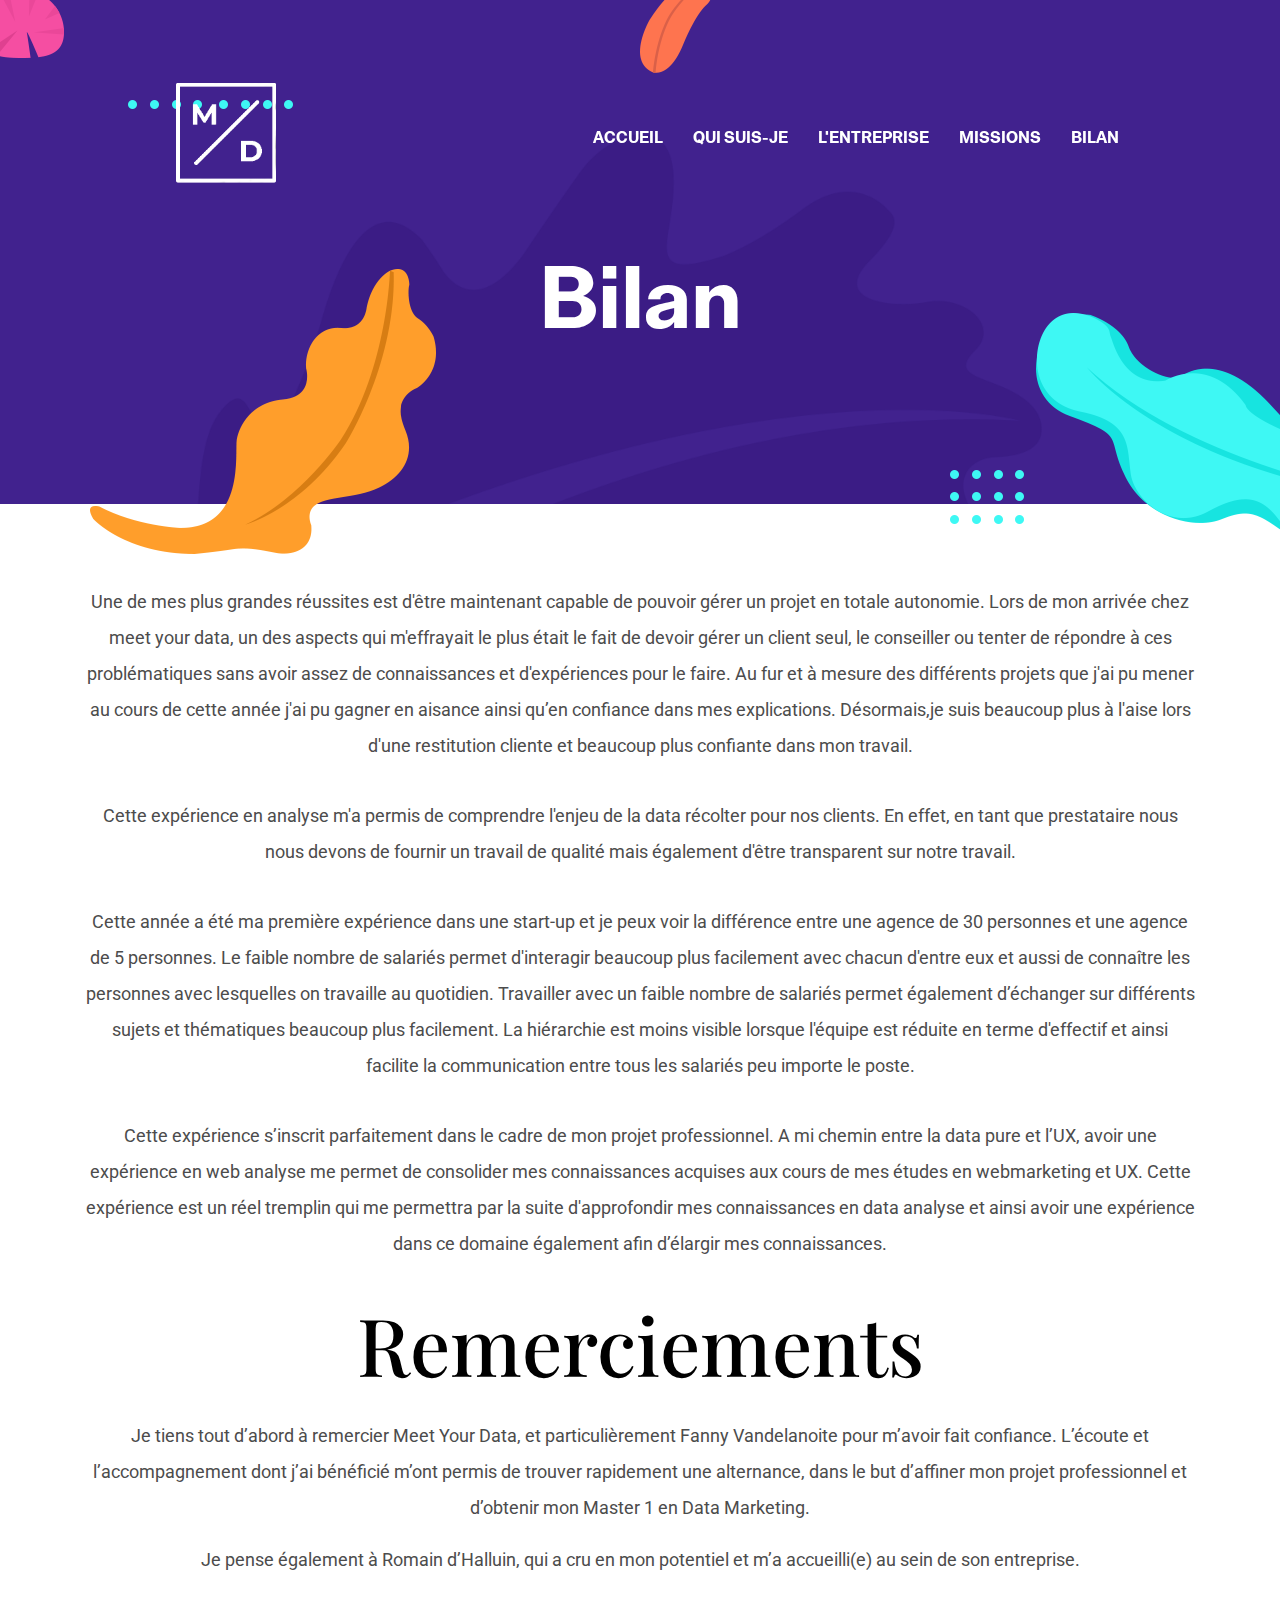
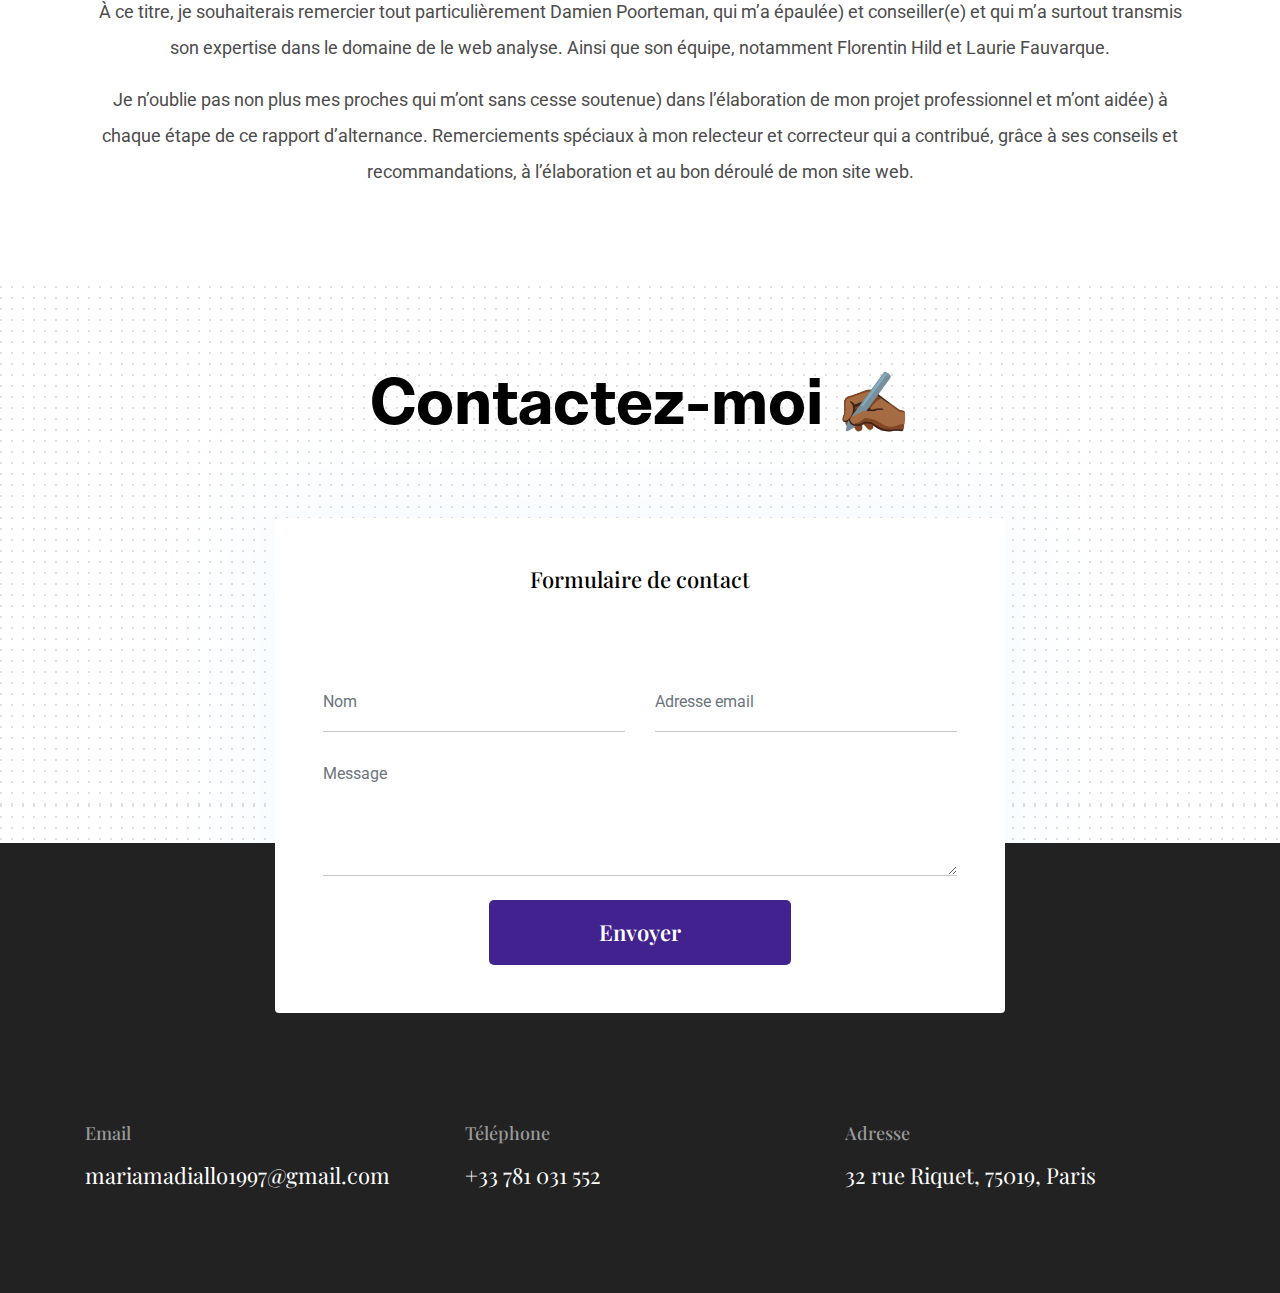
==== portfolio.html @ 120aec16 "Add files via upload" ====
<!DOCTYPE html>
<html lang="zxx">

<head>
  <!-- Google Tag Manager -->
<script>(function(w,d,s,l,i){w[l]=w[l]||[];w[l].push({'gtm.start':
new Date().getTime(),event:'gtm.js'});var f=d.getElementsByTagName(s)[0],
j=d.createElement(s),dl=l!='dataLayer'?'&l='+l:'';j.async=true;j.src=
'https://www.googletagmanager.com/gtm.js?id='+i+dl;f.parentNode.insertBefore(j,f);
})(window,document,'script','dataLayer','GTM-PW75D5S');</script>
<!-- End Google Tag Manager -->
  <meta charset="utf-8">
  <title>Mariama | Rapport d'alternance</title>

  <!-- mobile responsive meta -->
  <meta name="viewport" content="width=device-width, initial-scale=1">
  <meta name="viewport" content="width=device-width, initial-scale=1, maximum-scale=1">

  <!-- ** Plugins Needed for the Project ** -->
  <!-- Bootstrap -->
  <link rel="stylesheet" href="plugins/bootstrap/bootstrap.min.css">
  <!-- slick slider -->
  <link rel="stylesheet" href="plugins/slick/slick.css">
  <!-- themefy-icon -->
  <link rel="stylesheet" href="plugins/themify-icons/themify-icons.css">

  <!-- Main Stylesheet -->
  <link href="css/style.css" rel="stylesheet">

  <!--Favicon-->
  <link rel="shortcut icon" href="images/Logo_MD.png" type="image/x-icon">
  <link rel="icon" href="images/Logo_MD.png" type="image/x-icon">

</head>

<body>
  <!-- Google Tag Manager (noscript) -->
<noscript><iframe src="https://www.googletagmanager.com/ns.html?id=GTM-PW75D5S"
height="0" width="0" style="display:none;visibility:hidden"></iframe></noscript>
<!-- End Google Tag Manager (noscript) -->


  <header class="navigation fixed-top">
    <nav class="navbar navbar-expand-lg navbar-dark">
      <a class="navbar-brand font-tertiary h3" href="index.html"><img src="images/Logo_MD.png" alt="Myself"></a>
      <button class="navbar-toggler" type="button" data-toggle="collapse" data-target="#navigation"
        aria-controls="navigation" aria-expanded="false" aria-label="Toggle navigation">
        <span class="navbar-toggler-icon"></span>
      </button>

      <div class="collapse navbar-collapse text-center" id="navigation">
        <ul class="navbar-nav ml-auto">
          <li class="nav-item active">
            <a class="nav-link" href="index.html">Accueil</a>
          </li>
          <li class="nav-item">
            <a class="nav-link" href="about.html">Qui suis-je</a>
          </li>
          <li class="nav-item">
            <a class="nav-link" href="blog.html">L'entreprise</a>
          </li>
          <li class="nav-item">
            <a class="nav-link" href="contact.html">Missions</a>
          </li>
          <li class="nav-item">
            <a class="nav-link" href="portfolio.html">Bilan</a>
          </li>
        </ul>
      </div>
    </nav>
  </header>

<!-- page title -->
<section class="page-title bg-primary position-relative">
  <div class="container">
    <div class="row">
      <div class="col-12 text-center">
        <h1 class="text-white font-tertiary">Bilan</h1>
      </div>
    </div>
  </div>


  <!-- background shapes -->
  <img src="images/illustrations/page-title.png" alt="illustrations" class="bg-shape-1 w-100">
  <img src="images/illustrations/leaf-pink-round.png" alt="illustrations" class="bg-shape-2">
  <img src="images/illustrations/dots-cyan.png" alt="illustrations" class="bg-shape-3">
  <img src="images/illustrations/leaf-orange.png" alt="illustrations" class="bg-shape-4">
  <img src="images/illustrations/leaf-yellow.png" alt="illustrations" class="bg-shape-5">
  <img src="images/illustrations/dots-group-cyan.png" alt="illustrations" class="bg-shape-6">
  <img src="images/illustrations/leaf-cyan-lg.png" alt="illustrations" class="bg-shape-7">
</section>
<!-- /page title -->
<section class="section pt-12">
  <div class="container">
    <div class="row">

      <div class="col-12 text-center">

        <p>Une de mes plus grandes réussites est d'être maintenant capable de pouvoir gérer un projet en totale autonomie. Lors de mon arrivée chez meet your data, un des aspects qui m'effrayait le plus était le fait de devoir gérer un client seul, le conseiller ou tenter de répondre à ces problématiques sans avoir assez de connaissances et d'expériences pour le faire. Au fur et à mesure des différents projets que j'ai pu mener au cours de cette année j'ai pu gagner en aisance  ainsi qu’en confiance dans mes explications. Désormais,je suis beaucoup plus à l'aise lors d'une restitution cliente et beaucoup plus confiante dans mon travail.</p><br>


        <p>Cette expérience en analyse m'a permis de comprendre l'enjeu de la data récolter pour nos clients. En effet, en tant que prestataire nous nous devons de fournir un travail de qualité mais également d'être transparent sur notre travail.</p><br>

        <p>Cette année a été ma première expérience dans une start-up et je peux voir la différence entre une agence de 30 personnes et une agence de 5 personnes. Le faible nombre de salariés permet d'interagir beaucoup plus facilement avec chacun d'entre eux et aussi de connaître les personnes avec lesquelles on travaille au quotidien. Travailler avec un faible nombre de salariés permet également d’échanger sur différents sujets et thématiques beaucoup plus facilement. La hiérarchie est moins visible lorsque l'équipe est réduite en terme d'effectif et ainsi facilite la communication entre tous les salariés peu importe le poste. </p><br>

        <p>Cette expérience s’inscrit parfaitement dans le cadre de mon projet professionnel. A mi chemin entre la data pure et l’UX, avoir une expérience en web analyse me permet de consolider mes connaissances acquises aux cours de mes études en webmarketing et UX. Cette expérience est un réel tremplin qui me permettra par la suite d'approfondir mes connaissances en data analyse et ainsi avoir une expérience dans ce domaine également afin d’élargir mes connaissances.</p><br>


      <div class="remerciement">
        <h1 class="remerciements">Remerciements</h1></br>
        <p>Je tiens tout d’abord à remercier Meet Your Data, et particulièrement Fanny Vandelanoite pour m’avoir fait confiance.
          L’écoute et l’accompagnement dont j’ai bénéficié m’ont permis de trouver rapidement une alternance, dans le but d’affiner mon projet professionnel et d’obtenir mon Master 1 en Data Marketing.
        </p>
        <p>Je pense également à Romain d’Halluin, qui a cru en mon potentiel et m’a accueilli(e) au sein de son entreprise.</p>
        <p>À ce titre, je souhaiterais remercier tout particulièrement Damien Poorteman, qui m’a épaulée) et conseiller(e) et qui m’a surtout transmis son expertise dans le domaine de le web analyse.
          Ainsi que son équipe, notamment Florentin Hild et Laurie Fauvarque.</p>
          <p>Je n’oublie pas non plus mes proches qui m’ont sans cesse soutenue) dans l’élaboration de mon projet professionnel et m’ont aidée) à chaque étape de ce rapport d’alternance.

Remerciements spéciaux à mon relecteur et correcteur qui a contribué, grâce à ses conseils et recommandations, à l’élaboration et au bon déroulé de mon site web.<p/>
      </div>
          </div>
              </div>
                </div>
                 </div>
               </section>

      <!-- contact -->
      <section class="section section-on-footer" data-background="images/backgrounds/bg-dots.png">
        <div class="container">
          <div class="row">
            <div class="col-12 text-center">
              <h2 class="section-title">Contactez-moi ✍🏾</h2>
            </div>
            <div class="col-lg-8 mx-auto">
              <div class="bg-white rounded text-center p-5 shadow-down">
                <h4 class="mb-80">Formulaire de contact</h4>
                <form action="#" class="row">
                  <div class="col-md-6">
                    <input type="text" id="name" name="name" placeholder="Nom" class="form-control px-0 mb-4">
                  </div>
                  <div class="col-md-6">
                    <input type="email" id="email" name="email" placeholder="Adresse email" class="form-control px-0 mb-4">
                  </div>
                  <div class="col-12">
                    <textarea name="message" id="message" class="form-control px-0 mb-4"
                      placeholder="Message"></textarea>
                  </div>
                  <div class="col-lg-6 col-10 mx-auto">
                    <button class="btn btn-primary w-100">Envoyer</button>
                  </div>
                </form>
              </div>
            </div>
          </div>
        </div>
      </section>
      <!-- /contact -->

      <!-- footer -->
      <footer class="bg-dark footer-section">
        <div class="section">
          <div class="container">
            <div class="row">
              <div class="col-md-4">
                <h5 class="text-light">Email</h5>
                <p class="text-white paragraph-lg font-secondary">mariamadiallo1997@gmail.com</p>
              </div>
              <div class="col-md-4">
                <h5 class="text-light">Téléphone</h5>
                <p class="text-white paragraph-lg font-secondary">+33 781 031 552</p>
              </div>
              <div class="col-md-4">
                <h5 class="text-light">Adresse</h5>
                <p class="text-white paragraph-lg font-secondary">32 rue Riquet, 75019, Paris</p>
              </div>
            </div>
          </div>
        </div>
      </footer>
      <!-- /footer -->

      <!-- jQuery -->
      <script src="plugins/jQuery/jquery.min.js"></script>
      <!-- Bootstrap JS -->
      <script src="plugins/bootstrap/bootstrap.min.js"></script>
      <!-- slick slider -->
      <script src="plugins/slick/slick.min.js"></script>
      <!-- filter -->
      <script src="plugins/shuffle/shuffle.min.js"></script>

      <!-- Main Script -->
      <script src="js/script.js"></script>



      </body>
      </html>
---- plugins/themify-icons/themify-icons.css ----
@font-face{font-family:themify;src:url(fonts/themify.eot?-fvbane);src:url(fonts/themify.eot?#iefix-fvbane) format('embedded-opentype'),url(fonts/themify.woff?-fvbane) format('woff'),url(fonts/themify.ttf?-fvbane) format('truetype'),url(fonts/themify.svg?-fvbane#themify) format('svg');font-weight:400;font-style:normal}[class*=" ti-"],[class^=ti-]{font-family:themify;speak:none;font-style:normal;font-weight:400;font-variant:normal;text-transform:none;line-height:1;-webkit-font-smoothing:antialiased;-moz-osx-font-smoothing:grayscale}.ti-wand:before{content:"\e600"}.ti-volume:before{content:"\e601"}.ti-user:before{content:"\e602"}.ti-unlock:before{content:"\e603"}.ti-unlink:before{content:"\e604"}.ti-trash:before{content:"\e605"}.ti-thought:before{content:"\e606"}.ti-target:before{content:"\e607"}.ti-tag:before{content:"\e608"}.ti-tablet:before{content:"\e609"}.ti-star:before{content:"\e60a"}.ti-spray:before{content:"\e60b"}.ti-signal:before{content:"\e60c"}.ti-shopping-cart:before{content:"\e60d"}.ti-shopping-cart-full:before{content:"\e60e"}.ti-settings:before{content:"\e60f"}.ti-search:before{content:"\e610"}.ti-zoom-in:before{content:"\e611"}.ti-zoom-out:before{content:"\e612"}.ti-cut:before{content:"\e613"}.ti-ruler:before{content:"\e614"}.ti-ruler-pencil:before{content:"\e615"}.ti-ruler-alt:before{content:"\e616"}.ti-bookmark:before{content:"\e617"}.ti-bookmark-alt:before{content:"\e618"}.ti-reload:before{content:"\e619"}.ti-plus:before{content:"\e61a"}.ti-pin:before{content:"\e61b"}.ti-pencil:before{content:"\e61c"}.ti-pencil-alt:before{content:"\e61d"}.ti-paint-roller:before{content:"\e61e"}.ti-paint-bucket:before{content:"\e61f"}.ti-na:before{content:"\e620"}.ti-mobile:before{content:"\e621"}.ti-minus:before{content:"\e622"}.ti-medall:before{content:"\e623"}.ti-medall-alt:before{content:"\e624"}.ti-marker:before{content:"\e625"}.ti-marker-alt:before{content:"\e626"}.ti-arrow-up:before{content:"\e627"}.ti-arrow-right:before{content:"\e628"}.ti-arrow-left:before{content:"\e629"}.ti-arrow-down:before{content:"\e62a"}.ti-lock:before{content:"\e62b"}.ti-location-arrow:before{content:"\e62c"}.ti-link:before{content:"\e62d"}.ti-layout:before{content:"\e62e"}.ti-layers:before{content:"\e62f"}.ti-layers-alt:before{content:"\e630"}.ti-key:before{content:"\e631"}.ti-import:before{content:"\e632"}.ti-image:before{content:"\e633"}.ti-heart:before{content:"\e634"}.ti-heart-broken:before{content:"\e635"}.ti-hand-stop:before{content:"\e636"}.ti-hand-open:before{content:"\e637"}.ti-hand-drag:before{content:"\e638"}.ti-folder:before{content:"\e639"}.ti-flag:before{content:"\e63a"}.ti-flag-alt:before{content:"\e63b"}.ti-flag-alt-2:before{content:"\e63c"}.ti-eye:before{content:"\e63d"}.ti-export:before{content:"\e63e"}.ti-exchange-vertical:before{content:"\e63f"}.ti-desktop:before{content:"\e640"}.ti-cup:before{content:"\e641"}.ti-crown:before{content:"\e642"}.ti-comments:before{content:"\e643"}.ti-comment:before{content:"\e644"}.ti-comment-alt:before{content:"\e645"}.ti-close:before{content:"\e646"}.ti-clip:before{content:"\e647"}.ti-angle-up:before{content:"\e648"}.ti-angle-right:before{content:"\e649"}.ti-angle-left:before{content:"\e64a"}.ti-angle-down:before{content:"\e64b"}.ti-check:before{content:"\e64c"}.ti-check-box:before{content:"\e64d"}.ti-camera:before{content:"\e64e"}.ti-announcement:before{content:"\e64f"}.ti-brush:before{content:"\e650"}.ti-briefcase:before{content:"\e651"}.ti-bolt:before{content:"\e652"}.ti-bolt-alt:before{content:"\e653"}.ti-blackboard:before{content:"\e654"}.ti-bag:before{content:"\e655"}.ti-move:before{content:"\e656"}.ti-arrows-vertical:before{content:"\e657"}.ti-arrows-horizontal:before{content:"\e658"}.ti-fullscreen:before{content:"\e659"}.ti-arrow-top-right:before{content:"\e65a"}.ti-arrow-top-left:before{content:"\e65b"}.ti-arrow-circle-up:before{content:"\e65c"}.ti-arrow-circle-right:before{content:"\e65d"}.ti-arrow-circle-left:before{content:"\e65e"}.ti-arrow-circle-down:before{content:"\e65f"}.ti-angle-double-up:before{content:"\e660"}.ti-angle-double-right:before{content:"\e661"}.ti-angle-double-left:before{content:"\e662"}.ti-angle-double-down:before{content:"\e663"}.ti-zip:before{content:"\e664"}.ti-world:before{content:"\e665"}.ti-wheelchair:before{content:"\e666"}.ti-view-list:before{content:"\e667"}.ti-view-list-alt:before{content:"\e668"}.ti-view-grid:before{content:"\e669"}.ti-uppercase:before{content:"\e66a"}.ti-upload:before{content:"\e66b"}.ti-underline:before{content:"\e66c"}.ti-truck:before{content:"\e66d"}.ti-timer:before{content:"\e66e"}.ti-ticket:before{content:"\e66f"}.ti-thumb-up:before{content:"\e670"}.ti-thumb-down:before{content:"\e671"}.ti-text:before{content:"\e672"}.ti-stats-up:before{content:"\e673"}.ti-stats-down:before{content:"\e674"}.ti-split-v:before{content:"\e675"}.ti-split-h:before{content:"\e676"}.ti-smallcap:before{content:"\e677"}.ti-shine:before{content:"\e678"}.ti-shift-right:before{content:"\e679"}.ti-shift-left:before{content:"\e67a"}.ti-shield:before{content:"\e67b"}.ti-notepad:before{content:"\e67c"}.ti-server:before{content:"\e67d"}.ti-quote-right:before{content:"\e67e"}.ti-quote-left:before{content:"\e67f"}.ti-pulse:before{content:"\e680"}.ti-printer:before{content:"\e681"}.ti-power-off:before{content:"\e682"}.ti-plug:before{content:"\e683"}.ti-pie-chart:before{content:"\e684"}.ti-paragraph:before{content:"\e685"}.ti-panel:before{content:"\e686"}.ti-package:before{content:"\e687"}.ti-music:before{content:"\e688"}.ti-music-alt:before{content:"\e689"}.ti-mouse:before{content:"\e68a"}.ti-mouse-alt:before{content:"\e68b"}.ti-money:before{content:"\e68c"}.ti-microphone:before{content:"\e68d"}.ti-menu:before{content:"\e68e"}.ti-menu-alt:before{content:"\e68f"}.ti-map:before{content:"\e690"}.ti-map-alt:before{content:"\e691"}.ti-loop:before{content:"\e692"}.ti-location-pin:before{content:"\e693"}.ti-list:before{content:"\e694"}.ti-light-bulb:before{content:"\e695"}.ti-Italic:before{content:"\e696"}.ti-info:before{content:"\e697"}.ti-infinite:before{content:"\e698"}.ti-id-badge:before{content:"\e699"}.ti-hummer:before{content:"\e69a"}.ti-home:before{content:"\e69b"}.ti-help:before{content:"\e69c"}.ti-headphone:before{content:"\e69d"}.ti-harddrives:before{content:"\e69e"}.ti-harddrive:before{content:"\e69f"}.ti-gift:before{content:"\e6a0"}.ti-game:before{content:"\e6a1"}.ti-filter:before{content:"\e6a2"}.ti-files:before{content:"\e6a3"}.ti-file:before{content:"\e6a4"}.ti-eraser:before{content:"\e6a5"}.ti-envelope:before{content:"\e6a6"}.ti-download:before{content:"\e6a7"}.ti-direction:before{content:"\e6a8"}.ti-direction-alt:before{content:"\e6a9"}.ti-dashboard:before{content:"\e6aa"}.ti-control-stop:before{content:"\e6ab"}.ti-control-shuffle:before{content:"\e6ac"}.ti-control-play:before{content:"\e6ad"}.ti-control-pause:before{content:"\e6ae"}.ti-control-forward:before{content:"\e6af"}.ti-control-backward:before{content:"\e6b0"}.ti-cloud:before{content:"\e6b1"}.ti-cloud-up:before{content:"\e6b2"}.ti-cloud-down:before{content:"\e6b3"}.ti-clipboard:before{content:"\e6b4"}.ti-car:before{content:"\e6b5"}.ti-calendar:before{content:"\e6b6"}.ti-book:before{content:"\e6b7"}.ti-bell:before{content:"\e6b8"}.ti-basketball:before{content:"\e6b9"}.ti-bar-chart:before{content:"\e6ba"}.ti-bar-chart-alt:before{content:"\e6bb"}.ti-back-right:before{content:"\e6bc"}.ti-back-left:before{content:"\e6bd"}.ti-arrows-corner:before{content:"\e6be"}.ti-archive:before{content:"\e6bf"}.ti-anchor:before{content:"\e6c0"}.ti-align-right:before{content:"\e6c1"}.ti-align-left:before{content:"\e6c2"}.ti-align-justify:before{content:"\e6c3"}.ti-align-center:before{content:"\e6c4"}.ti-alert:before{content:"\e6c5"}.ti-alarm-clock:before{content:"\e6c6"}.ti-agenda:before{content:"\e6c7"}.ti-write:before{content:"\e6c8"}.ti-window:before{content:"\e6c9"}.ti-widgetized:before{content:"\e6ca"}.ti-widget:before{content:"\e6cb"}.ti-widget-alt:before{content:"\e6cc"}.ti-wallet:before{content:"\e6cd"}.ti-video-clapper:before{content:"\e6ce"}.ti-video-camera:before{content:"\e6cf"}.ti-vector:before{content:"\e6d0"}.ti-themify-logo:before{content:"\e6d1"}.ti-themify-favicon:before{content:"\e6d2"}.ti-themify-favicon-alt:before{content:"\e6d3"}.ti-support:before{content:"\e6d4"}.ti-stamp:before{content:"\e6d5"}.ti-split-v-alt:before{content:"\e6d6"}.ti-slice:before{content:"\e6d7"}.ti-shortcode:before{content:"\e6d8"}.ti-shift-right-alt:before{content:"\e6d9"}.ti-shift-left-alt:before{content:"\e6da"}.ti-ruler-alt-2:before{content:"\e6db"}.ti-receipt:before{content:"\e6dc"}.ti-pin2:before{content:"\e6dd"}.ti-pin-alt:before{content:"\e6de"}.ti-pencil-alt2:before{content:"\e6df"}.ti-palette:before{content:"\e6e0"}.ti-more:before{content:"\e6e1"}.ti-more-alt:before{content:"\e6e2"}.ti-microphone-alt:before{content:"\e6e3"}.ti-magnet:before{content:"\e6e4"}.ti-line-double:before{content:"\e6e5"}.ti-line-dotted:before{content:"\e6e6"}.ti-line-dashed:before{content:"\e6e7"}.ti-layout-width-full:before{content:"\e6e8"}.ti-layout-width-default:before{content:"\e6e9"}.ti-layout-width-default-alt:before{content:"\e6ea"}.ti-layout-tab:before{content:"\e6eb"}.ti-layout-tab-window:before{content:"\e6ec"}.ti-layout-tab-v:before{content:"\e6ed"}.ti-layout-tab-min:before{content:"\e6ee"}.ti-layout-slider:before{content:"\e6ef"}.ti-layout-slider-alt:before{content:"\e6f0"}.ti-layout-sidebar-right:before{content:"\e6f1"}.ti-layout-sidebar-none:before{content:"\e6f2"}.ti-layout-sidebar-left:before{content:"\e6f3"}.ti-layout-placeholder:before{content:"\e6f4"}.ti-layout-menu:before{content:"\e6f5"}.ti-layout-menu-v:before{content:"\e6f6"}.ti-layout-menu-separated:before{content:"\e6f7"}.ti-layout-menu-full:before{content:"\e6f8"}.ti-layout-media-right-alt:before{content:"\e6f9"}.ti-layout-media-right:before{content:"\e6fa"}.ti-layout-media-overlay:before{content:"\e6fb"}.ti-layout-media-overlay-alt:before{content:"\e6fc"}.ti-layout-media-overlay-alt-2:before{content:"\e6fd"}.ti-layout-media-left-alt:before{content:"\e6fe"}.ti-layout-media-left:before{content:"\e6ff"}.ti-layout-media-center-alt:before{content:"\e700"}.ti-layout-media-center:before{content:"\e701"}.ti-layout-list-thumb:before{content:"\e702"}.ti-layout-list-thumb-alt:before{content:"\e703"}.ti-layout-list-post:before{content:"\e704"}.ti-layout-list-large-image:before{content:"\e705"}.ti-layout-line-solid:before{content:"\e706"}.ti-layout-grid4:before{content:"\e707"}.ti-layout-grid3:before{content:"\e708"}.ti-layout-grid2:before{content:"\e709"}.ti-layout-grid2-thumb:before{content:"\e70a"}.ti-layout-cta-right:before{content:"\e70b"}.ti-layout-cta-left:before{content:"\e70c"}.ti-layout-cta-center:before{content:"\e70d"}.ti-layout-cta-btn-right:before{content:"\e70e"}.ti-layout-cta-btn-left:before{content:"\e70f"}.ti-layout-column4:before{content:"\e710"}.ti-layout-column3:before{content:"\e711"}.ti-layout-column2:before{content:"\e712"}.ti-layout-accordion-separated:before{content:"\e713"}.ti-layout-accordion-merged:before{content:"\e714"}.ti-layout-accordion-list:before{content:"\e715"}.ti-ink-pen:before{content:"\e716"}.ti-info-alt:before{content:"\e717"}.ti-help-alt:before{content:"\e718"}.ti-headphone-alt:before{content:"\e719"}.ti-hand-point-up:before{content:"\e71a"}.ti-hand-point-right:before{content:"\e71b"}.ti-hand-point-left:before{content:"\e71c"}.ti-hand-point-down:before{content:"\e71d"}.ti-gallery:before{content:"\e71e"}.ti-face-smile:before{content:"\e71f"}.ti-face-sad:before{content:"\e720"}.ti-credit-card:before{content:"\e721"}.ti-control-skip-forward:before{content:"\e722"}.ti-control-skip-backward:before{content:"\e723"}.ti-control-record:before{content:"\e724"}.ti-control-eject:before{content:"\e725"}.ti-comments-smiley:before{content:"\e726"}.ti-brush-alt:before{content:"\e727"}.ti-youtube:before{content:"\e728"}.ti-vimeo:before{content:"\e729"}.ti-twitter:before{content:"\e72a"}.ti-time:before{content:"\e72b"}.ti-tumblr:before{content:"\e72c"}.ti-skype:before{content:"\e72d"}.ti-share:before{content:"\e72e"}.ti-share-alt:before{content:"\e72f"}.ti-rocket:before{content:"\e730"}.ti-pinterest:before{content:"\e731"}.ti-new-window:before{content:"\e732"}.ti-microsoft:before{content:"\e733"}.ti-list-ol:before{content:"\e734"}.ti-linkedin:before{content:"\e735"}.ti-layout-sidebar-2:before{content:"\e736"}.ti-layout-grid4-alt:before{content:"\e737"}.ti-layout-grid3-alt:before{content:"\e738"}.ti-layout-grid2-alt:before{content:"\e739"}.ti-layout-column4-alt:before{content:"\e73a"}.ti-layout-column3-alt:before{content:"\e73b"}.ti-layout-column2-alt:before{content:"\e73c"}.ti-instagram:before{content:"\e73d"}.ti-google:before{content:"\e73e"}.ti-github:before{content:"\e73f"}.ti-flickr:before{content:"\e740"}.ti-facebook:before{content:"\e741"}.ti-dropbox:before{content:"\e742"}.ti-dribbble:before{content:"\e743"}.ti-apple:before{content:"\e744"}.ti-android:before{content:"\e745"}.ti-save:before{content:"\e746"}.ti-save-alt:before{content:"\e747"}.ti-yahoo:before{content:"\e748"}.ti-wordpress:before{content:"\e749"}.ti-vimeo-alt:before{content:"\e74a"}.ti-twitter-alt:before{content:"\e74b"}.ti-tumblr-alt:before{content:"\e74c"}.ti-trello:before{content:"\e74d"}.ti-stack-overflow:before{content:"\e74e"}.ti-soundcloud:before{content:"\e74f"}.ti-sharethis:before{content:"\e750"}.ti-sharethis-alt:before{content:"\e751"}.ti-reddit:before{content:"\e752"}.ti-pinterest-alt:before{content:"\e753"}.ti-microsoft-alt:before{content:"\e754"}.ti-linux:before{content:"\e755"}.ti-jsfiddle:before{content:"\e756"}.ti-joomla:before{content:"\e757"}.ti-html5:before{content:"\e758"}.ti-flickr-alt:before{content:"\e759"}.ti-email:before{content:"\e75a"}.ti-drupal:before{content:"\e75b"}.ti-dropbox-alt:before{content:"\e75c"}.ti-css3:before{content:"\e75d"}.ti-rss:before{content:"\e75e"}.ti-rss-alt:before{content:"\e75f"}
---- css/style.css ----
/*!------------------------------------------------------------------
[MAIN STYLESHEET]

PROJECT:	Project Name
VERSION:	Versoin Number
-------------------------------------------------------------------*/
/*------------------------------------------------------------------
[TABLE OF CONTENTS]
-------------------------------------------------------------------*/
/*  typography */
@import url("https://fonts.googleapis.com/css?family=Playfair+Display:400,700|Roboto:300,400,500,700");
@font-face {
  font-family: 'BwNistaInt-xBd';
  src: url("../plugins/fonts/BwNistaInt-xBd.woff") format("woff");
  font-style: normal;
  font-display: swap;
}

body {
  line-height: 1.2;
  font-family: "Roboto", sans-serif;
  -webkit-font-smoothing: antialiased;
  font-size: 15px;
  color: #4c4c4c;
}

header img{
    border-style: white;
    width: 100px;
    margin: 30px;
    float: left;
}

p, .paragraph {
  font-weight: 400;
  color: #4c4c4c;
  font-size: 18px;
  line-height: 2;
  font-family: "Roboto", sans-serif;
}

p-lg, .paragraph-lg {
  font-size: 22px;
}

h1, h2, h3, h4, h5, h6 {
  color: #000;
  font-family: "Playfair Display", serif;
  line-height: 1.2;
}

h1, .h1 {
  font-size: 80px;
}

@media (max-width: 991px) {
  h1, .h1 {
    font-size: 65px;
  }
}

h2, .h2 {
  font-size: 60px;
}

@media (max-width: 991px) {
  h2, .h2 {
    font-size: 50px;
  }
}

h3, .h3 {
  font-size: 40px;
}

h4, .h4 {
  font-size: 22px;
}

h5, .h5 {
  font-size: 18px;
}

h6, .h6 {
  font-size: 14px;
}

/* Button style */
.btn {
  font-size: 22px;
  font-family: "Playfair Display", serif;
  text-transform: capitalize;
  padding: 16px 44px;
  border-radius: 5px;
  font-weight: 600;
  border: 0;
  position: relative;
  z-index: 1;
  transition: .2s ease;
}

.btn:focus {
  outline: 0;
  box-shadow: none !important;
}

.btn:active {
  box-shadow: none;
}

.btn-sm {
  font-size: 15px;
  padding: 10px 30px;
}

.btn-xs {
  padding: 5px 10px;
  font-size: 15px;
}

.btn-primary {
  background: #41228e;
  color: #fff;
}

.btn-primary:active {
  background: #542cb7 !important;
}

.btn-primary:hover {
  background: #542cb7;
}

.btn-primary.focus, .btn-primary.active {
  background: #542cb7 !important;
  box-shadow: none !important;
}

.btn-transparent {
  background: transparent;
  color: #41228e;
  font-weight: bold;
}

.btn-transparent:active, .btn-transparent:hover {
  color: #41228e;
}

body {
  background-color: #fff;
  overflow-x: hidden;
}

::-moz-selection {
  background: #542cb7;
  color: #fff;
}

::selection {
  background: #542cb7;
  color: #fff;
}

/* preloader */
.preloader {
  position: fixed;
  top: 0;
  left: 0;
  right: 0;
  bottom: 0;
  background-color: #fff;
  z-index: 999;
  display: flex;
  align-items: center;
  justify-content: center;
}

ol,
ul {
  list-style-type: none;
  margin: 0px;
}

img {
  vertical-align: middle;
  border: 0;
}

a,
a:hover,
a:focus {
  text-decoration: none;
}

a,
button,
select {
  cursor: pointer;
  transition: .2s ease;
}

a:focus,
button:focus,
select:focus {
  outline: 0;
}

a.text-dark:hover {
  color: #41228e !important;
}

a:hover {
  color: #41228e;
}

.slick-slide {
  outline: 0;
}

.section {
  padding-top: 80px;
  padding-bottom: 80px;
}

.section-title {
  margin-bottom: 80px;
  font-family: "BwNistaInt-xBd";
}

.bg-cover {
  background-size: cover;
  background-position: center center;
  background-repeat: no-repeat;
}

/* overlay */
.overlay {
  position: relative;
}

.overlay::before {
  position: absolute;
  content: '';
  height: 100%;
  width: 100%;
  top: 0;
  left: 0;
  background: #000;
  opacity: .5;
}

.outline-0 {
  outline: 0 !important;
}

.d-unset {
  display: unset !important;
}

.bg-primary {
  background: #41228e !important;
}

.bg-gray {
  background: #eaeaea !important;
}

.text-primary {
  color: #41228e !important;
}

.text-color {
  color: #4c4c4c;
}

.text-dark {
  color: #000 !important;
}

.text-light {
  color: #999999 !important;
}

.mb-10 {
  margin-bottom: 10px !important;
}

.mb-20 {
  margin-bottom: 20px !important;
}

.mb-30 {
  margin-bottom: 30px !important;
}

.mb-40 {
  margin-bottom: 40px !important;
}

.mb-50 {
  margin-bottom: 50px !important;
}

.mb-60 {
  margin-bottom: 60px !important;
}

.mb-70 {
  margin-bottom: 70px !important;
}

.mb-80 {
  margin-bottom: 80px !important;
}

.mb-90 {
  margin-bottom: 90px !important;
}

.mb-100 {
  margin-bottom: 100px !important;
}

.zindex-1 {
  z-index: 1;
}

.rounded-lg {
  border-radius: 15px;
}

.overflow-hidden {
  overflow: hidden;
}

.font-secondary {
  font-family: "Playfair Display", serif !important;
}

.font-tertiary {
  font-family: "BwNistaInt-xBd" !important;
}

.shadow {
  box-shadow: 0px 18px 39.1px 6.9px rgba(224, 241, 255, 0.34) !important;
}

.bg-dark {
  background-color: #222222 !important;
}

/* icon */
.icon {
  font-size: 45px;
}

.icon-bg {
  height: 100px;
  width: 100px;
  line-height: 100px;
  text-align: center;
}

.icon-light {
  color: #c8d5ef;
}

/* /icon */
/* slick slider */
.slick-dots {
  text-align: center;
  padding-left: 0;
}

.slick-dots li {
  display: inline-block;
  margin: 2px;
}

.slick-dots li.slick-active button {
  background: #fff;
  width: 25px;
}

.slick-dots li button {
  height: 6px;
  width: 12px;
  background: rgba(255, 255, 255, 0.5);
  color: transparent;
  border-radius: 10px;
  overflow: hidden;
  transition: .2s ease;
  border: 0;
}

/* /slick slider */
/* form */
.form-control {
  border: 0;
  border-radius: 0;
  border-bottom: 1px solid #c7c7c7;
  height: 60px;
}

.form-control:focus {
  border-color: #41228e;
  outline: 0;
  box-shadow: none !important;
}

textarea.form-control {
  height: 120px;
}

/* /form */
/* card */
.card {
  border: 0;
}

.card-header {
  border: 0;
}

.card-footer {
  border: 0;
}

/* /card */
.navigation {
  padding: 40px 130px;
  transition: .3s ease;
}

.navigation.nav-bg {
  background-color: #41228e;
  padding: 15px 100px;
}

@media (max-width: 991px) {
  .navigation.nav-bg {
    padding: 15px 20px;
  }
}

@media (max-width: 991px) {
  .navigation {
    padding: 20px;
    background: #41228e;
  }
}

.navbar .nav-item .nav-link {
  font-family: "BwNistaInt-xBd";
  text-transform: uppercase;
  padding: 15px;
}

.navbar .nav-item.active {
  font-weight: bold;
}

.navbar-dark .navbar-nav .nav-link {
  color: #fff;
}

.hero-area {
  padding: 300px 0 200px;
  position: relative;
}

@media (max-width: 767px) {
  .hero-area {
    padding: 250px 0 150px;
    overflow: hidden;
  }
}

.hero-area h1 {
  position: relative;
  z-index: 2;
}

.layer {
  position: absolute;
  z-index: 1;
}

#l1 {
  bottom: 0;
  left: 0;
}

#l2 {
  top: 190px;
  left: -250px;
}

#l3 {
  top: 200px;
  left: 40%;
}

#l4 {
  top: 200px;
  right: 40%;
}

#l5 {
  top: 100px;
  right: -150px;
}

#l6 {
  bottom: -20px;
  left: 10%;
}

#l7 {
  bottom: 100px;
  left: 20%;
}

#l8 {
  bottom: 160px;
  right: 45%;
}

#l9 {
  bottom: 100px;
  right: -10px;
}

.layer-bg {
  position: absolute;
  bottom: 0;
  left: 0;
}

/* skills */
.progress-wrapper {
  height: 130px;
  overflow: hidden;
}

.wave {
  position: absolute;
  width: 100%;
  height: 100%;
}

.wave::before, .wave::after {
  content: "";
  position: absolute;
  width: 800px;
  height: 800px;
  bottom: 0;
  left: 50%;
  background-color: rgba(255, 255, 255, 0.4);
  border-radius: 45%;
  -webkit-transform: translateX(-50%) rotate(0);
          transform: translateX(-50%) rotate(0);
  -webkit-animation: rotate 6s linear infinite;
          animation: rotate 6s linear infinite;
  z-index: 10;
}

.wave::after {
  border-radius: 47%;
  background-color: rgba(255, 255, 255, 0.9);
  -webkit-transform: translateX(-50%) rotate(0);
          transform: translateX(-50%) rotate(0);
  -webkit-animation: rotate 10s linear -5s infinite;
          animation: rotate 10s linear -5s infinite;
  z-index: 20;
}

@-webkit-keyframes rotate {
  50% {
    -webkit-transform: translateX(-50%) rotate(180deg);
            transform: translateX(-50%) rotate(180deg);
  }
  100% {
    -webkit-transform: translateX(-50%) rotate(360deg);
            transform: translateX(-50%) rotate(360deg);
  }
}

@keyframes rotate {
  50% {
    -webkit-transform: translateX(-50%) rotate(180deg);
            transform: translateX(-50%) rotate(180deg);
  }
  100% {
    -webkit-transform: translateX(-50%) rotate(360deg);
            transform: translateX(-50%) rotate(360deg);
  }
}

/* /skills */
/* education */
.edu-bg-image {
  position: absolute;
  left: 0;
  top: -300px;
  z-index: -1;
}

/* /education */
/* service */
.hover-bg-primary {
  transition: .3s ease;
}

.hover-bg-primary:hover {
  background: #41228e;
}

.hover-bg-primary:hover * {
  color: #fff;
}

.active-bg-primary {
  transition: .3s ease;
  background: #41228e;
}

.active-bg-primary * {
  color: #fff;
}

.hover-shadow {
  transition: .2s ease;
}

.hover-shadow:hover {
  box-shadow: 0px 18px 40px 8px rgba(224, 241, 255, 0.54) !important;
}

/* /service */
/* portfolio */
.hover-wrapper {
  overflow: hidden;
}

.hover-wrapper img {
  transition: .3s ease;
  -webkit-transform: scale(1.1);
          transform: scale(1.1);
}

.hover-wrapper:hover img {
  -webkit-transform: scale(1);
          transform: scale(1);
}

.hover-wrapper:hover .hover-overlay {
  opacity: 1;
  visibility: visible;
}

.hover-overlay {
  position: absolute;
  height: 100%;
  width: 100%;
  border-radius: inherit;
  top: 0;
  left: 0;
  background: rgba(0, 0, 0, 0.3);
  opacity: 0;
  visibility: hidden;
  transition: .3s ease;
}

.hover-content {
  position: absolute;
  top: 50%;
  -webkit-transform: translateY(-50%);
          transform: translateY(-50%);
  left: 0;
  right: 0;
  text-align: center;
}

/* /portfolio */
/* testimonial */
.testimonial-content strong {
  color: #2bfdff;
  font-weight: normal;
}

.testimonial-bg-shapes .container {
  position: relative;
  z-index: 1;
}

.testimonial-bg-shapes .bg-map {
  position: absolute;
  left: 50%;
  top: 50%;
  -webkit-transform: translate(-50%, -50%);
          transform: translate(-50%, -50%);
}

.testimonial-bg-shapes .bg-shape-1 {
  position: absolute;
  left: 100px;
  top: -50px;
}

.testimonial-bg-shapes .bg-shape-2 {
  position: absolute;
  right: 150px;
  top: 50px;
}

.testimonial-bg-shapes .bg-shape-3 {
  position: absolute;
  right: 50px;
  top: 200px;
}

.testimonial-bg-shapes .bg-shape-4 {
  position: absolute;
  left: 100px;
  bottom: 200px;
}

.testimonial-bg-shapes .bg-shape-5 {
  position: absolute;
  right: 200px;
  bottom: -50px;
}

/* /testimonial */
/* footer */
.footer-section {
  padding-top: 200px;
}

.section-on-footer {
  margin-bottom: -250px;
}

.shadow-down {
  position: relative;
}

.shadow-down::before {
  position: absolute;
  content: "";
  box-shadow: 0px 0px 80.75px 14.25px rgba(224, 241, 255, 0.34);
  height: 100%;
  width: 100%;
  left: 0;
  top: 0;
  z-index: -1;
}

iframe {
    border: 3px solid purple;
    width: 80%;
    margin-left: 180px;
}


/* /footer */
.card-lg {
  flex-direction: row-reverse;
  align-items: center;
}

@media (max-width: 991px) {
  .card-lg {
    flex-direction: column;
  }
}

blockquote {
  display: inline-block;
  padding: 10px 20px;
  background: #eaeaea;
  border-left: 2px solid #41228e;
  font-style: italic;
  font-size: 22px;
}

.content * {
  margin-bottom: 20px;
}

.content strong {
  font-family: "Playfair Display", serif;
  font-size: 22px;
  font-weight: normal;
  color: #000;
  display: inherit;
  line-height: 1.5;
}

.page-title-alt {
  padding: 350px 0 70px;
}

.border-thick {
  border: 10px solid;
}

.drag-lg-top {
  margin-top: -230px;
}

@media (max-width: 991px) {
  .drag-lg-top {
    margin-top: 0;
  }
}

.page-title-alt .container {
  position: relative;
  z-index: 1;
}

.page-title-alt .bg-shape-1 {
  position: absolute;
  left: 0;
  top: 0;
  height: 100%;
}

.page-title-alt .bg-shape-2 {
  position: absolute;
  left: 70px;
  top: 100px;
}

.page-title-alt .bg-shape-3 {
  position: absolute;
  left: 30%;
  top: 50px;
  -webkit-transform: rotate(180deg);
          transform: rotate(180deg);
}

.page-title-alt .bg-shape-4 {
  position: absolute;
  left: 100px;
  bottom: 100px;
}

.page-title-alt .bg-shape-5 {
  position: absolute;
  left: 40%;
  bottom: -25px;
}

.page-title-alt .bg-shape-6 {
  position: absolute;
  bottom: 100px;
  right: -100px;
}

.page-title {
  padding: 250px 0 150px;
}

.page-title .container {
  position: relative;
  z-index: 1;
}

.page-title .bg-shape-1 {
  position: absolute;
  left: 0;
  bottom: 0;
  width: 100%;
}

.page-title .bg-shape-2 {
  position: absolute;
  left: -20px;
  top: -10px;
}

.page-title .bg-shape-3 {
  position: absolute;
  left: 10%;
  top: 100px;
}

.page-title .bg-shape-4 {
  position: absolute;
  left: 50%;
  top: -20px;
}

.page-title .bg-shape-5 {
  position: absolute;
  left: 90px;
  bottom: -50px;
  -webkit-transform: rotate(180deg);
          transform: rotate(180deg);
}

.page-title .bg-shape-6 {
  position: absolute;
  right: 20%;
  bottom: -20px;
}

.page-title .bg-shape-7 {
  position: absolute;
  right: -220px;
  bottom: -100px;
}

.filter-controls li {
  cursor: pointer;
}

.filter-controls li.active {
  font-weight: bold;
}

/*# sourceMappingURL=maps/style.css.map */
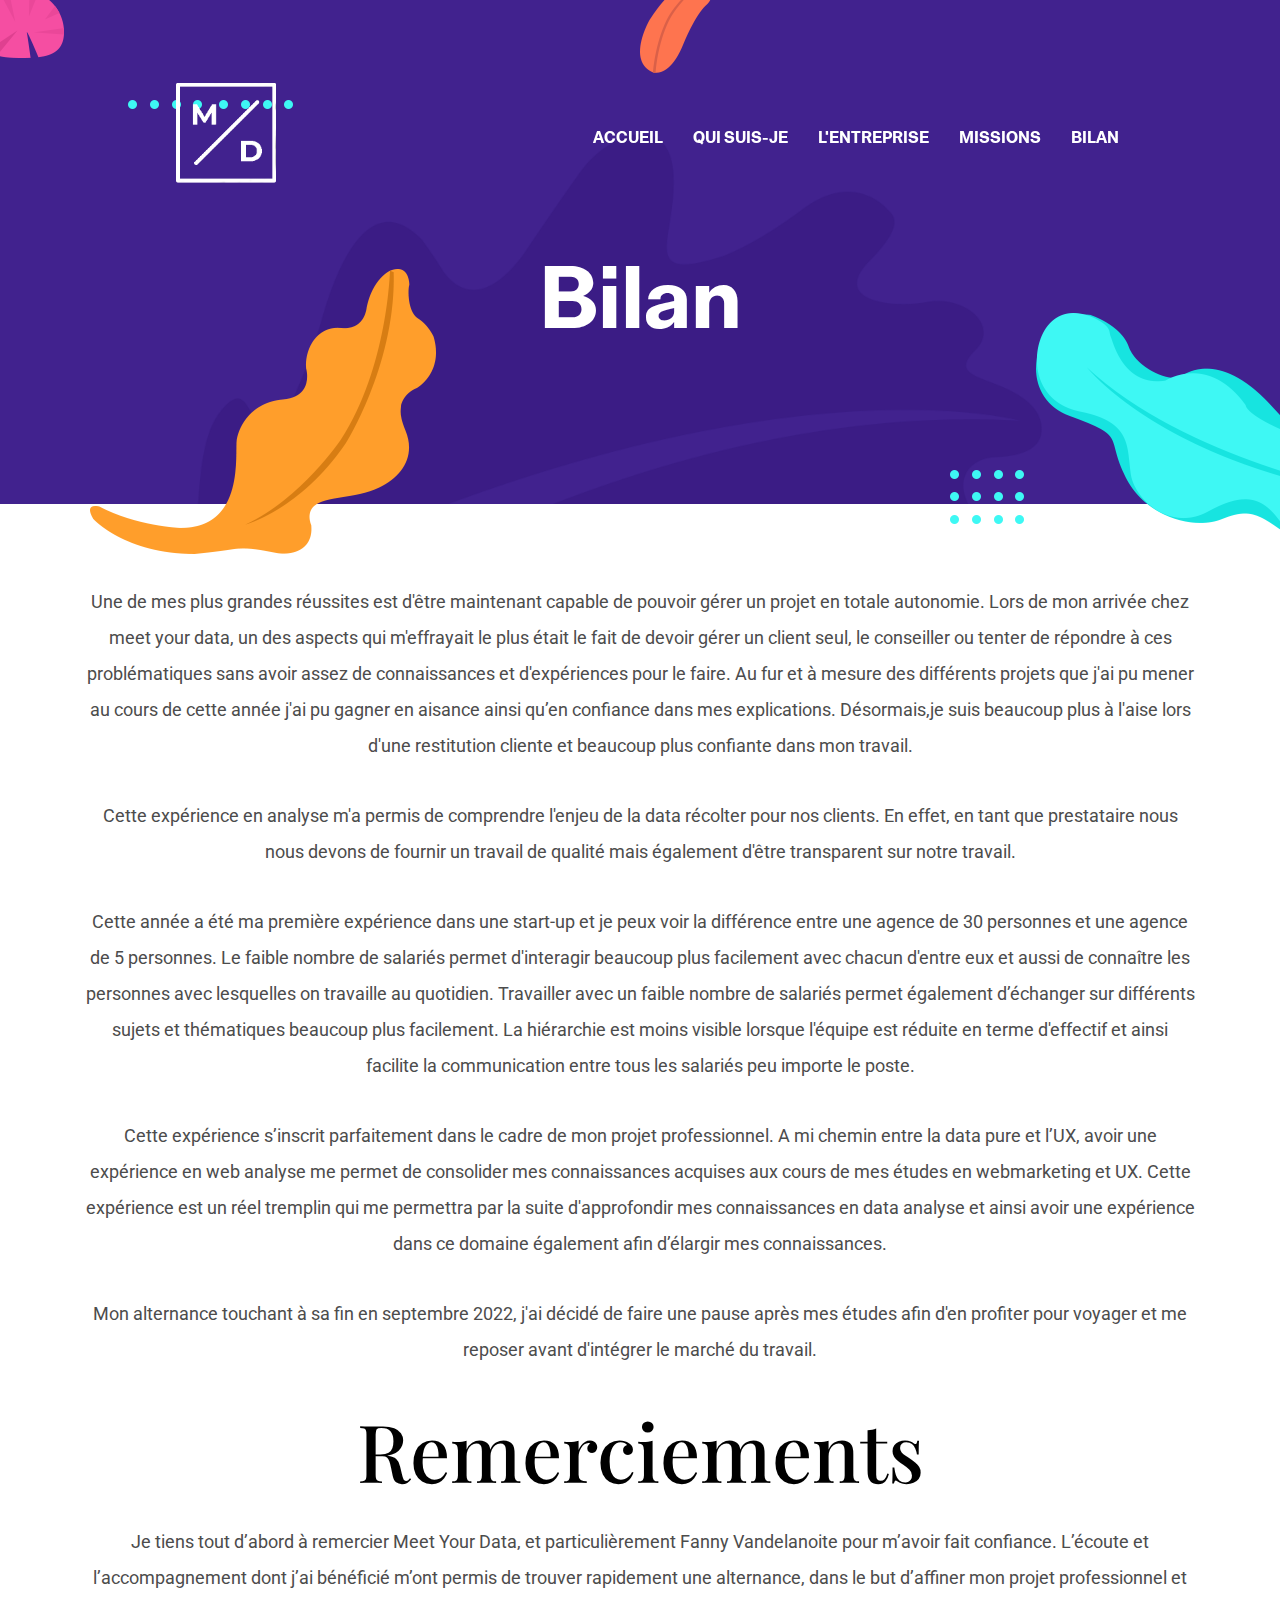
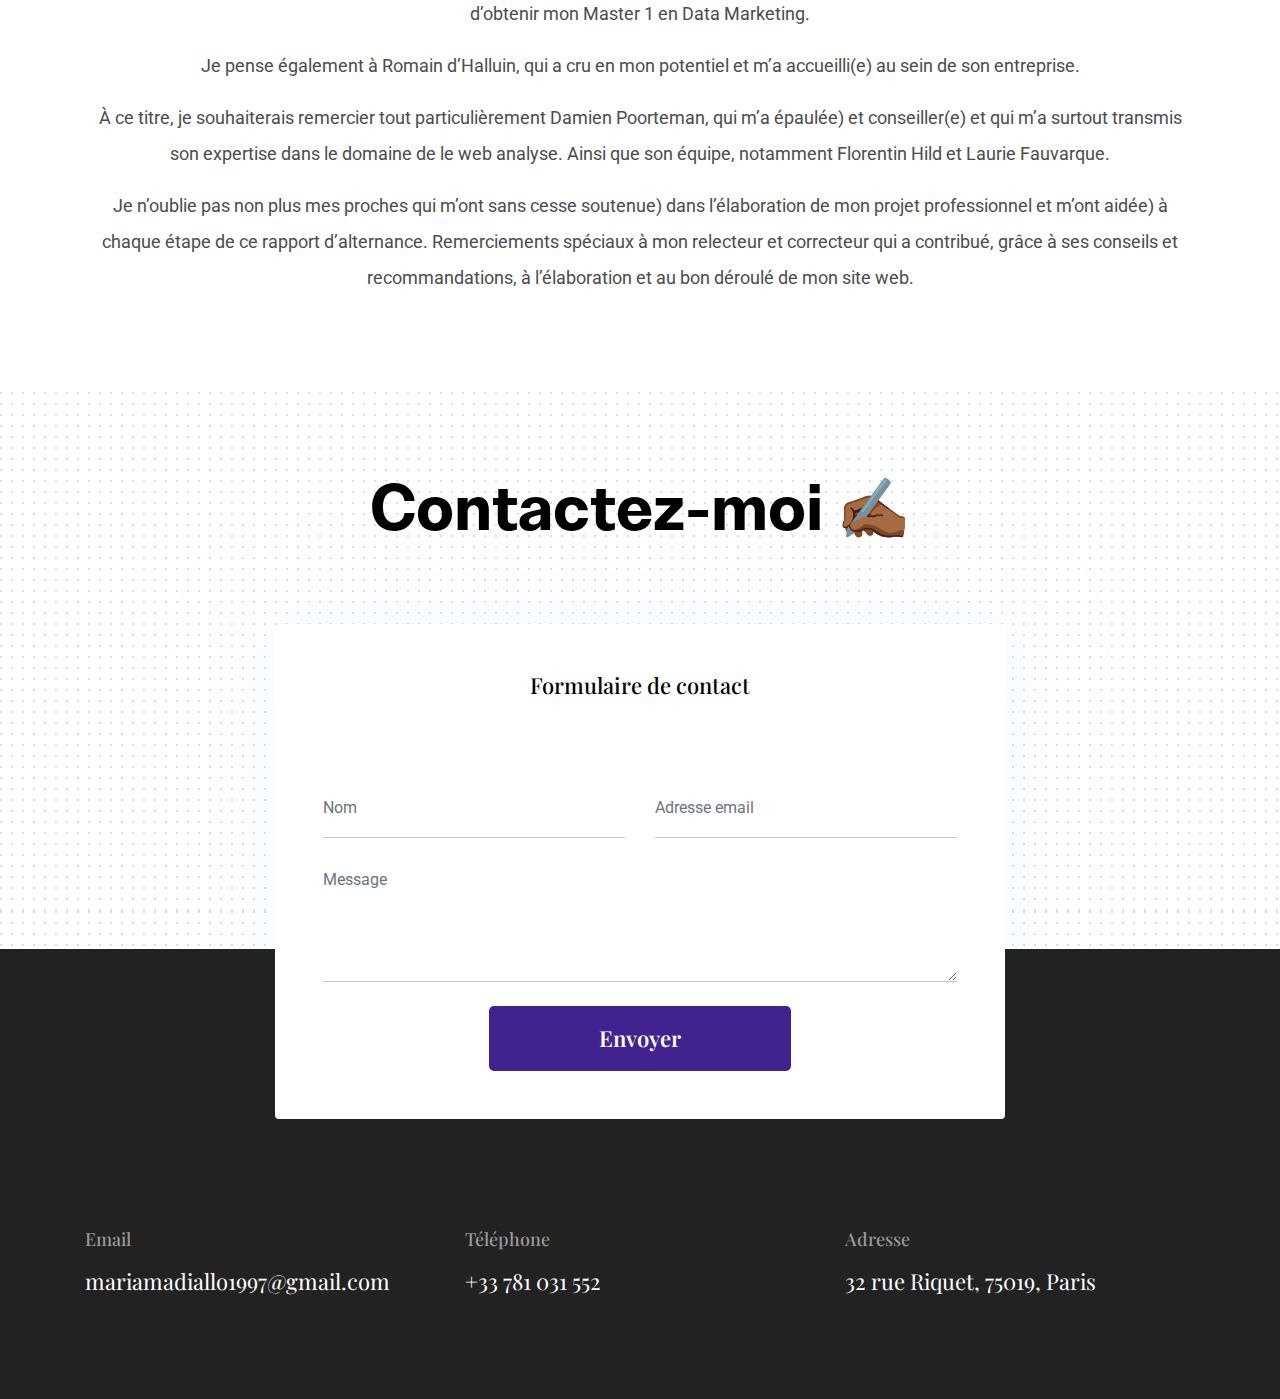
==== commit 2573620e: "Update portfolio.html" ====
--- a/portfolio.html
+++ b/portfolio.html
@@ -105,6 +105,8 @@
         <p>Cette année a été ma première expérience dans une start-up et je peux voir la différence entre une agence de 30 personnes et une agence de 5 personnes. Le faible nombre de salariés permet d'interagir beaucoup plus facilement avec chacun d'entre eux et aussi de connaître les personnes avec lesquelles on travaille au quotidien. Travailler avec un faible nombre de salariés permet également d’échanger sur différents sujets et thématiques beaucoup plus facilement. La hiérarchie est moins visible lorsque l'équipe est réduite en terme d'effectif et ainsi facilite la communication entre tous les salariés peu importe le poste. </p><br>
 
         <p>Cette expérience s’inscrit parfaitement dans le cadre de mon projet professionnel. A mi chemin entre la data pure et l’UX, avoir une expérience en web analyse me permet de consolider mes connaissances acquises aux cours de mes études en webmarketing et UX. Cette expérience est un réel tremplin qui me permettra par la suite d'approfondir mes connaissances en data analyse et ainsi avoir une expérience dans ce domaine également afin d’élargir mes connaissances.</p><br>
+        
+        <p>Mon alternance touchant à sa fin en septembre 2022, j'ai décidé de faire une pause après mes études afin d'en profiter pour voyager et me reposer avant d'intégrer le marché du travail.</p><br>
 
 
       <div class="remerciement">
